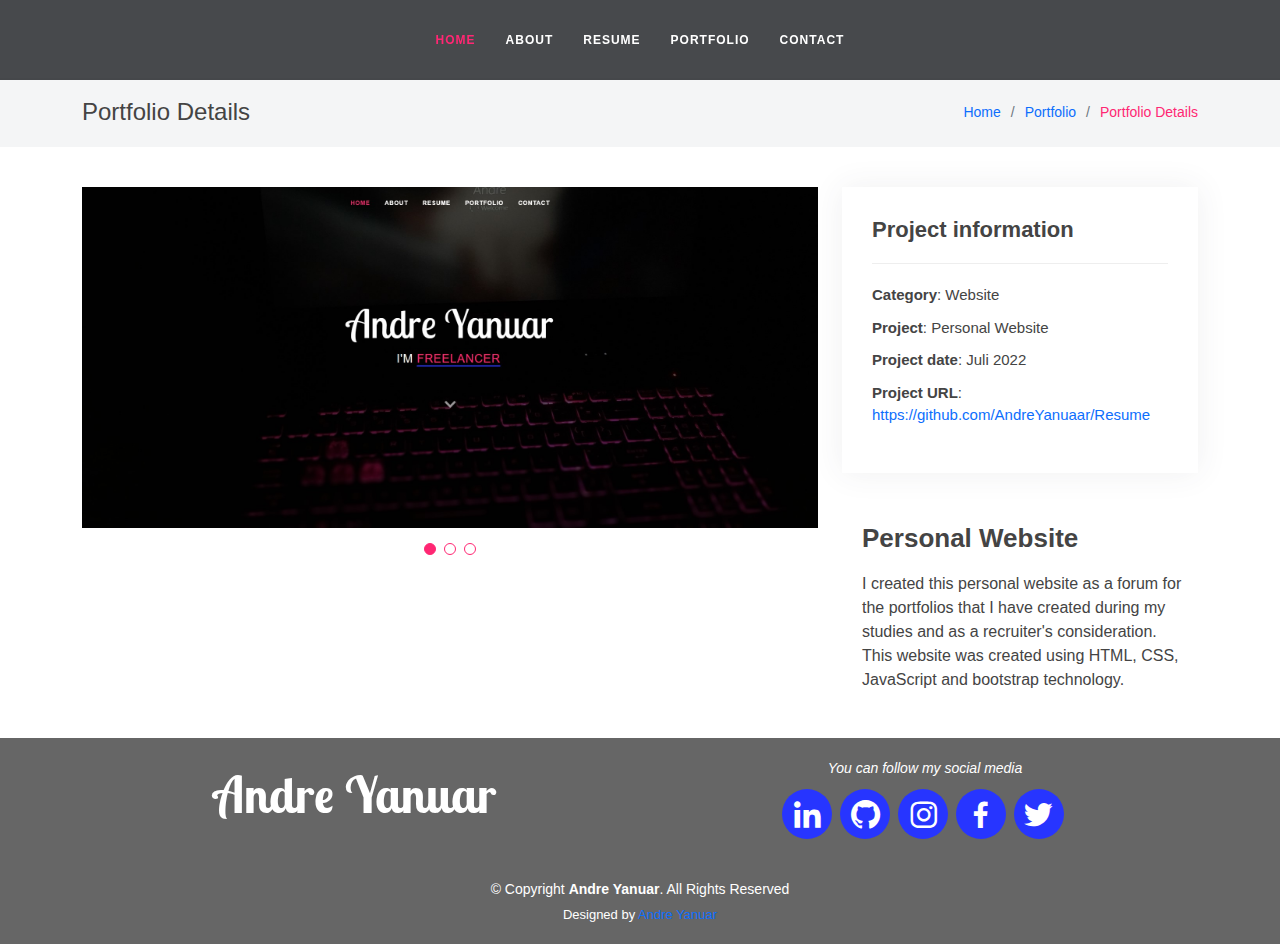
==== portfolio/portfolio-details-2.html @ 8bcd63e5 "first commit" ====
<!DOCTYPE html>
<html lang="en">
  <head>
    <meta charset="UTF-8" />
    <meta http-equiv="X-UA-Compatible" content="IE=edge" />
    <meta name="viewport" content="width=device-width, initial-scale=1.0" />
    <title>My Portfolio</title>

    <!-- Favicons -->
    <link href="../assets/img/favicon.png" rel="icon" />
    <link href="../assets/img/apple-touch-icon.png" rel="apple-touch-icon" />

    <!-- Google Fonts -->
    <link href="https://fonts.googleapis.com/css2?family=Lobster+Two&display=swap" rel="stylesheet" />

    <!-- Vendor CSS Files -->
    <link href="../assets/vendor/bootstrap/css/bootstrap.min.css" rel="stylesheet" />
    <link href="../assets/vendor/bootstrap-icons/bootstrap-icons.css" rel="stylesheet" />
    <link href="../assets/vendor/boxicons/css/boxicons.min.css" rel="stylesheet" />
    <link href="../assets/vendor/glightbox/css/glightbox.min.css" rel="stylesheet" />
    <link href="../assets/vendor/swiper/swiper-bundle.min.css" rel="stylesheet" />

    <!-- Template Main CSS File -->
    <link href="../assets/css/style.css" rel="stylesheet" />
  </head>

  <body>
    <!-- Header navbar -->
    <header id="header" class="fixed-top d-flex justify-content-center align-items-center">
      <nav id="navbar" class="navbar">
        <ul>
          <li><a class="nav-link scrollto active" href="../index.html#hero">Home</a></li>
          <li><a class="nav-link scrollto" href="../index.html#about">About</a></li>
          <li><a class="nav-link scrollto" href="../index.html#resume">Resume</a></li>
          <li><a class="nav-link scrollto" href="../index.html#portfolio">Portfolio</a></li>
          <li><a class="nav-link scrollto" href="../index.html#contact">Contact</a></li>
        </ul>
        <i class="bi bi-list mobile-nav-toggle"></i>
      </nav>
    </header>

    <main id="main">
      <!-- ======= Breadcrumbs Section ======= -->
      <section class="breadcrumbs">
        <div class="container">
          <div class="d-flex justify-content-between align-items-center">
            <h2>Portfolio Details</h2>
            <ol>
              <li><a href="../index.html">Home</a></li>
              <li><a href="../index.html#portfolio">Portfolio</a></li>
              <li>Portfolio Details</li>
            </ol>
          </div>
        </div>
      </section>
      <!-- Breadcrumbs Section -->

      <!-- ======= Portfolio Details Section ======= -->
      <section id="portfolio-details" class="portfolio-details">
        <div class="container">
          <div class="row gy-4">
            <div class="col-lg-8">
              <div class="portfolio-details-slider swiper">
                <div class="swiper-wrapper align-items-center">
                  <div class="swiper-slide">
                    <img src="portfolio-img/portfolio-4.jpg" alt="Encryption" />
                  </div>

                  <div class="swiper-slide">
                    <img src="portfolio-img/portfolio-5.jpg" alt="Decryption" />
                  </div>

                  <div class="swiper-slide">
                    <img src="portfolio-img/portfolio-6.jpg" alt="Source Code" />
                  </div>
                </div>
                <div class="swiper-pagination"></div>
              </div>
            </div>

            <div class="col-lg-4">
              <div class="portfolio-info">
                <h3>Project information</h3>
                <ul>
                  <li><strong>Category</strong>: Website</li>
                  <li><strong>Project</strong>: Personal Website</li>
                  <li><strong>Project date</strong>: Juli 2022</li>
                  <li><strong>Project URL</strong>: <a href="https://github.com/AndreYanuaar/Resume">https://github.com/AndreYanuaar/Resume</a></li>
                </ul>
              </div>
              <div class="portfolio-description">
                <h2>Personal Website</h2>
                <p>I created this personal website as a forum for the portfolios that I have created during my studies and as a recruiter's consideration. This website was created using HTML, CSS, JavaScript and bootstrap technology.</p>
              </div>
            </div>
          </div>
        </div>
      </section>
      <!-- End Portfolio Details Section -->
    </main>
    <!-- End #main -->

    <!-- Footer -->
    <footer id="footer">
      <div class="container">
        <div class="row">
          <div class="col-lg-6">
            <h3>Andre Yanuar</h3>
          </div>

          <div class="col-lg-6">
            <div class="social-links">
              <p>You can follow my social media</p>
              <a href="https://www.linkedin.com/in/andreyanuar/" class="linkedin"><i class="bx bxl-linkedin"></i></a>
              <a href="https://github.com/AndreYanuaar" class="github"><i class="bx bxl-github"></i></a>
              <a href="" class="instagram"><i class="bx bxl-instagram"></i></a>
              <a href="#" class="facebook"><i class="bx bxl-facebook"></i></a>
              <a href="#" class="twitter"><i class="bx bxl-twitter"></i></a>
            </div>
          </div>
        </div>
        <div class="copyright">
          &copy; Copyright <strong><span>Andre Yanuar</span></strong
          >. All Rights Reserved
        </div>
        <div class="credits">Designed by <a href="https://www.instagram.com/andreyanuaar/?hl=en">Andre Yanuar</a></div>
      </div>
    </footer>

    <!-- Javascript -->
    <a href="#" class="back-to-top d-flex align-items-center justify-content-center"><i class="bi bi-arrow-up-short"></i></a>

    <!-- Vendor JS Files -->
    <script src="../assets/vendor/bootstrap/js/bootstrap.bundle.min.js"></script>
    <script src="../assets/vendor/purecounter/purecounter.js"></script>
    <script src="../assets/vendor/php-email-form/validate.js"></script>
    <script src="../assets/vendor/waypoints/noframework.waypoints.js"></script>
    <script src="../assets/vendor/isotope-layout/isotope.pkgd.min.js"></script>
    <script src="../assets/vendor/glightbox/js/glightbox.min.js"></script>
    <script src="../assets/vendor/swiper/swiper-bundle.min.js"></script>
    <script src="../assets/vendor/typed.js/typed.min.js"></script>

    <!-- Template Main JS File -->
    <script src="../assets/js/main.js"></script>
  </body>
</html>
---- assets/css/style.css ----
/*--------------------------------------------------------------
# General
--------------------------------------------------------------*/
body {
  font-family: "Open Sans", sans-serif;
  color: #444444;
}

a {
  color: 2735ff;
  text-decoration: none;
}

a:hover {
  color: #ff2773;
  text-decoration: none;
}

h1,
h2,
h3,
h4,
h5,
h6 {
  font-family: "Raleway", sans-serif;
}

/*--------------------------------------------------------------
# Header
--------------------------------------------------------------*/
#header {
  z-index: 997;
  transition: all 0.5s;
  height: 80px;
  background: rgba(25, 28, 31, 0.8);
}
#header.header-transparent {
  background: transparent;
}
#header.header-scrolled {
  height: 60px;
  background: rgba(25, 28, 31, 0.8);
}

/*--------------------------------------------------------------
# Navigation Menu
--------------------------------------------------------------*/
/**
* Desktop Navigation 
*/
.navbar {
  padding: 0;
}
.navbar ul {
  margin: 0;
  padding: 0;
  display: flex;
  list-style: none;
  align-items: center;
}
.navbar li {
  position: relative;
}
.navbar a,
.navbar a:focus {
  display: flex;
  align-items: center;
  justify-content: space-between;
  padding: 10px 15px;
  color: #fff;
  white-space: nowrap;
  transition: 0.3s;
  font-size: 12px;
  font-family: "Raleway", sans-serif;
  text-transform: uppercase;
  font-weight: 600;
  letter-spacing: 1px;
}
.navbar a i,
.navbar a:focus i {
  font-size: 12px;
  line-height: 0;
  margin-left: 5px;
}
.navbar a:hover,
.navbar .active,
.navbar .active:focus,
.navbar li:hover > a {
  color: #ff2773;
}
@media (max-width: 1366px) {
  .navbar .dropdown .dropdown ul {
    left: -90%;
  }
  .navbar .dropdown .dropdown:hover > ul {
    left: -100%;
  }
}

/**
* Mobile Navigation 
*/
.mobile-nav-toggle {
  color: #fff;
  font-size: 28px;
  cursor: pointer;
  display: none;
  line-height: 0;
  transition: 0.5s;
}

@media (max-width: 991px) {
  .mobile-nav-toggle {
    display: block;
  }

  .navbar ul {
    display: none;
  }
}
.navbar-mobile {
  position: fixed;
  overflow: hidden;
  top: 0;
  right: 0;
  left: 0;
  bottom: 0;
  background: rgba(36, 41, 46, 0.9);
  transition: 0.3s;
  z-index: 999;
}
.navbar-mobile .mobile-nav-toggle {
  position: absolute;
  top: 15px;
  right: 15px;
}
.navbar-mobile ul {
  display: block;
  position: absolute;
  top: 55px;
  right: 15px;
  bottom: 15px;
  left: 15px;
  padding: 10px 0;
  border-radius: 10px;
  background-color: #fff;
  overflow-y: auto;
  transition: 0.3s;
}
.navbar-mobile a,
.navbar-mobile a:focus {
  padding: 10px 20px;
  font-size: 14px;
  color: #3b434a;
}
.navbar-mobile a:hover,
.navbar-mobile .active,
.navbar-mobile li:hover > a {
  color: #ff2773;
}
.navbar-mobile .getstarted,
.navbar-mobile .getstarted:focus {
  margin: 15px;
}

/*--------------------------------------------------------------
# Hero Section
--------------------------------------------------------------*/
#hero {
  width: 100%;
  height: 100vh;
  background: url("../img/hero-bg.jpg") bottom right;
  background-size: cover;
  position: relative;
}
#hero:before {
  content: "";
  background: rgba(0, 0, 0, 0.65);
  position: absolute;
  bottom: 0;
  top: 0;
  left: 0;
  right: 0;
}
#hero .hero-container {
  position: absolute;
  bottom: 0;
  top: 0;
  left: 0;
  right: 0;
  display: flex;
  justify-content: center;
  align-items: center;
  flex-direction: column;
  padding: 0 15px;
}
#hero h1 {
  margin: 0 0 10px 0;
  font-size: 80px;
  font-family: "Lobster Two", cursive;
  color: #fff;
}

#hero h2 {
  color: #eee;
  margin-bottom: 50px;
  font-size: 24px;
  font-weight: 500;
  letter-spacing: 1px;
  text-transform: uppercase;
}
#hero h2 span {
  color: #ff2773;
  margin-bottom: 50px;
  font-size: 24px;
  font-weight: 500;
  letter-spacing: 1px;
  text-transform: uppercase;
}
#hero .btn-scroll {
  transition: 0.4s;
  color: rgba(255, 255, 255, 0.6);
  animation: up-down 1s ease-in-out infinite alternate-reverse both;
}
#hero .btn-scroll i {
  font-size: 48px;
}
#hero .btn-scroll:hover {
  color: #ff2773;
}
@media (min-width: 1024px) {
  #hero {
    background-attachment: fixed;
  }
}
@media (max-width: 575px) {
  #hero h1 {
    font-size: 40px;
  }
  #hero h2 {
    text-align: center;
    margin-bottom: 30px;
  }
}

@-webkit-keyframes up-down {
  0% {
    transform: translateY(5px);
  }
  100% {
    transform: translateY(-5px);
  }
}

@keyframes up-down {
  0% {
    transform: translateY(5px);
  }
  100% {
    transform: translateY(-5px);
  }
}

/*--------------------------------------------------------------
# Sections General
--------------------------------------------------------------*/
section {
  padding: 20px 0;
}

.section-bg {
  background-color: white;
}

.section-title {
  text-align: center;
  padding-top: 5px;
  position: relative;
}
.section-title h2 {
  font-size: 41px;
  font-weight: 700;
  text-transform: uppercase;
  margin-bottom: 20px;
  padding-bottom: 0;
  color: #3b434a;
  position: relative;
  z-index: 2;
}
.section-title span {
  position: absolute;
  top: 30px;
  color: #ff2773;
  left: 0;
  right: 0;
  z-index: -1;
  font-weight: 700;
  font-size: 42px;
  text-transform: uppercase;
  line-height: 0;
}
.section-title p {
  margin-bottom: 0;
  position: relative;
  z-index: 2;
}

/*--------------------------------------------------------------
# Breadcrumbs
--------------------------------------------------------------*/
.breadcrumbs {
  padding: 20px 0;
  background-color: #f4f5f6;
  min-height: 40px;
  margin-top: 78px;
}
@media (max-width: 992px) {
  .breadcrumbs {
    margin-top: 60px;
  }
}
.breadcrumbs h2 {
  font-size: 24px;
  font-weight: 300;
  margin: 0;
}
@media (max-width: 992px) {
  .breadcrumbs h2 {
    margin: 0 0 10px 0;
  }
}
.breadcrumbs ol {
  display: flex;
  flex-wrap: wrap;
  list-style: none;
  padding: 0;
  margin: 0;
  font-size: 14px;
}
.breadcrumbs ol li + li {
  padding-left: 10px;
  color: #ff2773;
}
.breadcrumbs ol li + li::before {
  display: inline-block;
  padding-right: 10px;
  color: #6c757d;
  content: "/";
}
@media (max-width: 768px) {
  .breadcrumbs .d-flex {
    display: block !important;
  }
  .breadcrumbs ol {
    display: block;
  }
  .breadcrumbs ol li {
    display: inline-block;
  }
}

/*--------------------------------------------------------------
# About Me
--------------------------------------------------------------*/
.about .content h3 {
  font-weight: 700;
  font-size: 26px;
  color: #3b434a;
  text-transform: uppercase;
}
.about .content ul {
  list-style: none;
  padding: 0;
}
.about .content ul li {
  margin-bottom: 20px;
  display: flex;
  align-items: center;
}
.about .content ul strong {
  margin-right: 10px;
}
.about .content ul i {
  font-size: 16px;
  margin-right: 5px;
  color: #ff2773;
  line-height: 0;
}
.about .content p:last-child {
  margin-bottom: 0;
}
.about .content .count-box {
  width: 100%;
}
.about .content .count-box i {
  display: block;
  font-size: 36px;
  color: #ffb727;
  float: left;
  line-height: 0;
}
.about .content .count-box span {
  font-size: 36px;
  line-height: 30px;
  display: block;
  font-weight: 700;
  color: #3b434a;
  margin-left: 50px;
}
.about .content .count-box p {
  padding: 15px 0 0 0;
  margin: 0 0 0 50px;
  font-family: "Raleway", sans-serif;
  font-size: 14px;
  color: #5d6a75;
}
.about .content .count-box a {
  font-weight: 600;
  display: block;
  margin-top: 20px;
  color: #5d6a75;
  font-size: 15px;
  font-family: "Satisfy", serif;
  transition: ease-in-out 0.3s;
}
.about .content .count-box a:hover {
  color: #82909c;
}
.about .image {
  background: url("../img/me.jpg") center center no-repeat;
  background-size: cover;
  min-height: 500px;
}
.about .skills-content {
  margin-top: 30px;
}
.about .skills-content .progress {
  height: 60px;
  display: block;
  background: none;
  border-radius: 0;
}
.about .skills-content .progress .skill {
  padding: 10px 0;
  margin: 0 0 6px 0;
  text-transform: uppercase;
  display: block;
  font-weight: 700;
  font-family: "Raleway", sans-serif;
  color: #3b434a;
}
.about .skills-content .progress .skill .val {
  float: right;
  font-style: normal;
}
.about .skills-content .progress-bar-wrap {
  background: #0066ff;
}
.about .skills-content .progress-bar {
  width: 1px;
  height: 10px;
  transition: 0.9s;
  background-color: #ff2773;
}

/*--------------------------------------------------------------
# My Resume
--------------------------------------------------------------*/
.resume .resume-title {
  font-size: 26px;
  font-weight: 700;
  margin-top: 20px;
  margin-bottom: 20px;
  color: #3b434a;
}
.resume .resume-item {
  padding: 0 0 20px 20px;
  margin-top: -2px;
  border-left: 2px solid #82909c;
  position: relative;
}
.resume .resume-item h4 {
  line-height: 18px;
  font-size: 16px;
  font-weight: 700;
  text-transform: uppercase;
  color: #ff2773;
  margin-bottom: 10px;
}
.resume .resume-item h5 {
  font-size: 16px;
  background: #eef0f2;
  padding: 5px 15px;
  display: inline-block;
  font-weight: 600;
  margin-bottom: 10px;
}
.resume .resume-item ul {
  padding-left: 20px;
}
.resume .resume-item ul li {
  padding-bottom: 10px;
}
.resume .resume-item:last-child {
  padding-bottom: 0;
}

/*--------------------------------------------------------------
# My Portfolio
--------------------------------------------------------------*/
.portfolio #portfolio-flters {
  list-style: none;
  margin-bottom: 20px;
}
.portfolio #portfolio-flters li {
  cursor: pointer;
  display: inline-block;
  margin: 0 10px 10px 10px;
  font-size: 15px;
  font-weight: 600;
  line-height: 1;
  padding: 7px 10px;
  text-transform: uppercase;
  color: #444444;
  transition: all 0.3s ease-in-out;
  border: 2px solid #fff;
}
.portfolio #portfolio-flters li:hover,
.portfolio #portfolio-flters li.filter-active {
  color: #ff2773;
  border-color: #ff2773;
}
.portfolio .portfolio-item {
  margin-bottom: 30px;
}
.portfolio .portfolio-item .portfolio-img {
  overflow: hidden;
}
.portfolio .portfolio-item .portfolio-img img {
  transition: all 0.8s ease-in-out;
}
.portfolio .portfolio-item .portfolio-info {
  opacity: 0;
  position: absolute;
  left: 15px;
  bottom: 0;
  z-index: 3;
  right: 15px;
  transition: all ease-in-out 0.3s;
  background: rgba(8, 28, 251, 0.5);
  padding: 10px 15px;
}
.portfolio .portfolio-item .portfolio-info h4 {
  font-size: 18px;
  color: #fff;
  font-weight: 600;
  color: #fff;
  margin-bottom: 0px;
}
.portfolio .portfolio-item .portfolio-info p {
  color: rgba(255, 255, 255, 0.8);
  font-size: 12px;
  margin-bottom: 0;
}
.portfolio .portfolio-item .portfolio-info .preview-link,
.portfolio .portfolio-item .portfolio-info .details-link {
  position: absolute;
  right: 40px;
  font-size: 24px;
  top: calc(50% - 18px);
  color: #fff;
  transition: 0.3s;
}
.portfolio .portfolio-item .portfolio-info .preview-link:hover,
.portfolio .portfolio-item .portfolio-info .details-link:hover {
  color: #ff2773;
}
.portfolio .portfolio-item .portfolio-info .details-link {
  right: 10px;
}
.portfolio .portfolio-item:hover .portfolio-img img {
  transform: scale(1.2);
}
.portfolio .portfolio-item:hover .portfolio-info {
  opacity: 1;
}

/*--------------------------------------------------------------
# Portfolio Details
--------------------------------------------------------------*/
.portfolio-details {
  padding-top: 40px;
}
.portfolio-details .portfolio-details-slider img {
  width: 100%;
}
.portfolio-details .portfolio-details-slider .swiper-pagination {
  margin-top: 20px;
  position: relative;
}
.portfolio-details .portfolio-details-slider .swiper-pagination .swiper-pagination-bullet {
  width: 12px;
  height: 12px;
  background-color: #fff;
  opacity: 1;
  border: 1px solid #ff2773;
}
.portfolio-details .portfolio-details-slider .swiper-pagination .swiper-pagination-bullet-active {
  background-color: #ff2773;
}
.portfolio-details .portfolio-info {
  padding: 30px;
  box-shadow: 0px 0 30px rgba(59, 67, 74, 0.08);
}
.portfolio-details .portfolio-info h3 {
  font-size: 22px;
  font-weight: 700;
  margin-bottom: 20px;
  padding-bottom: 20px;
  border-bottom: 1px solid #eee;
}
.portfolio-details .portfolio-info ul {
  list-style: none;
  padding: 0;
  font-size: 15px;
}
.portfolio-details .portfolio-info ul li + li {
  margin-top: 10px;
}
.portfolio-details .portfolio-description {
  padding-top: 30px;
}
.portfolio-details .portfolio-description h2 {
  font-size: 26px;
  font-weight: 700;
  padding-left: 20px;
  padding-top: 20px;
}
.portfolio-details .portfolio-description p {
  padding: 10px;
  padding-left: 20px;
}

/*--------------------------------------------------------------
# Contact Me
--------------------------------------------------------------*/
.contact .info-box {
  color: #444444;
  text-align: center;
  box-shadow: 0 0 30px rgba(214, 215, 216, 0.6);
  padding: 20px 0 30px 0;
}
.contact .info-box i.bx {
  font-size: 24px;
  color: #ff2773;
  border-radius: 50%;
  padding: 15px;
  background: #fefcfc;
}
.contact .info-box h3 {
  font-size: 20px;
  color: #777777;
  font-weight: 700;
  margin: 10px 0;
}
.contact .info-box p {
  padding-right: 10px;
  padding-left: 10px;
  line-height: 24px;
  font-size: 14px;
  margin-bottom: 0;
}
.contact .social-links {
  margin-top: 15px;
  display: flex;
  justify-content: center;
}
.contact .social-links a {
  font-size: 18px;
  display: inline-block;
  color: #687683;
  line-height: 1;
  margin: 0 8px;
  transition: 0.3s;
  padding: 14px;
  border-radius: 50px;
  border: 1px solid #dde1e4;
}
.contact .social-links a:hover {
  color: #fff;
  border-color: #ffb727;
  background: #ffb727;
}
.contact .php-email-form {
  box-shadow: 0 0 30px rgba(214, 215, 216, 0.6);
  padding: 27px;
}
.contact .php-email-form .validate {
  display: none;
  color: red;
  margin: 0 0 15px 0;
  font-weight: 400;
  font-size: 13px;
}
.contact .php-email-form .error-message {
  display: none;
  color: #fff;
  background: #ed3c0d;
  text-align: left;
  padding: 15px;
  font-weight: 600;
}
.contact .php-email-form .error-message br + br {
  margin-top: 25px;
}
.contact .php-email-form .sent-message {
  display: none;
  color: #fff;
  background: #18d26e;
  text-align: center;
  padding: 15px;
  font-weight: 600;
}
.contact .php-email-form .loading {
  display: none;
  background: #fff;
  text-align: center;
  padding: 15px;
}
.contact .php-email-form .loading:before {
  content: "";
  display: inline-block;
  border-radius: 50%;
  width: 24px;
  height: 24px;
  margin: 0 10px -6px 0;
  border: 3px solid #18d26e;
  border-top-color: #eee;
  -webkit-animation: animate-loading 1s linear infinite;
  animation: animate-loading 1s linear infinite;
}
.contact .php-email-form input,
.contact .php-email-form textarea {
  border-radius: 0;
  box-shadow: none;
  font-size: 14px;
}
.contact .php-email-form input::focus,
.contact .php-email-form textarea::focus {
  background-color: #ff2773;
}
.contact .php-email-form input {
  padding: 10px 15px;
}
.contact .php-email-form textarea {
  padding: 12px 15px;
}
.contact .php-email-form button[type="submit"] {
  background: #ff2773;
  border: 0;
  padding: 10px 24px;
  color: #fff;
  transition: 0.4s;
  border-radius: 5px;
}
.contact .php-email-form button[type="submit"]:hover {
  background: #2735ff;
}
@-webkit-keyframes animate-loading {
  0% {
    transform: rotate(0deg);
  }
  100% {
    transform: rotate(360deg);
  }
}
@keyframes animate-loading {
  0% {
    transform: rotate(0deg);
  }
  100% {
    transform: rotate(360deg);
  }
}

/*--------------------------------------------------------------
# Footer
--------------------------------------------------------------*/
#footer {
  background: url("../img/hero-bg.jpg") bottom center no-repeat;
  background-size: cover;
  color: #fff;
  font-size: 14px;
  text-align: center;
  padding: 20px 0;
  position: relative;
}
#footer::before {
  content: "";
  position: absolute;
  left: 0;
  right: 0;
  top: 0;
  bottom: 0;
  background: rgba(0, 0, 0, 0.6);
}
#footer .container {
  position: relative;
}
#footer h3 {
  font-size: 50px;
  font-weight: 700;
  color: #fff;
  position: relative;
  font-family: "Lobster Two", cursive;
  padding-top: 7px;
  margin: 0 0 15px 0;
}
#footer p {
  font-size: 15;
  font-style: italic;
  padding: 0;
  margin: 0 0 10px 0;
}
#footer .social-links {
  margin: 0 0 40px 0;
}
#footer .social-links a {
  font-size: 35px;
  display: inline-block;
  background: #2735ff;
  color: #fff;
  line-height: 1;
  padding: 8px 0;
  margin-right: 4px;
  border-radius: 50%;
  text-align: center;
  width: 50px;
  height: 50px;
  transition: 0.3s;
}
#footer .social-links a:hover {
  background: #ff2773;
  color: #fff;
  text-decoration: none;
}
#footer .copyright {
  margin: 0 0 5px 0;
}
#footer .credits {
  font-size: 13px;
  color: 2735ff;
}

/*--------------------------------------------------------------
# Back to top button
--------------------------------------------------------------*/
.back-to-top {
  position: fixed;
  visibility: hidden;
  opacity: 0;
  right: 15px;
  bottom: 15px;
  z-index: 996;
  background: #3527ff;
  width: 40px;
  height: 40px;
  border-radius: 4px;
  transition: all 0.4s;
}
.back-to-top i {
  font-size: 28px;
  color: #fff;
  line-height: 0;
}
.back-to-top:hover {
  background: #ff2773;
  color: #fff;
}
.back-to-top.active {
  visibility: visible;
  opacity: 1;
}
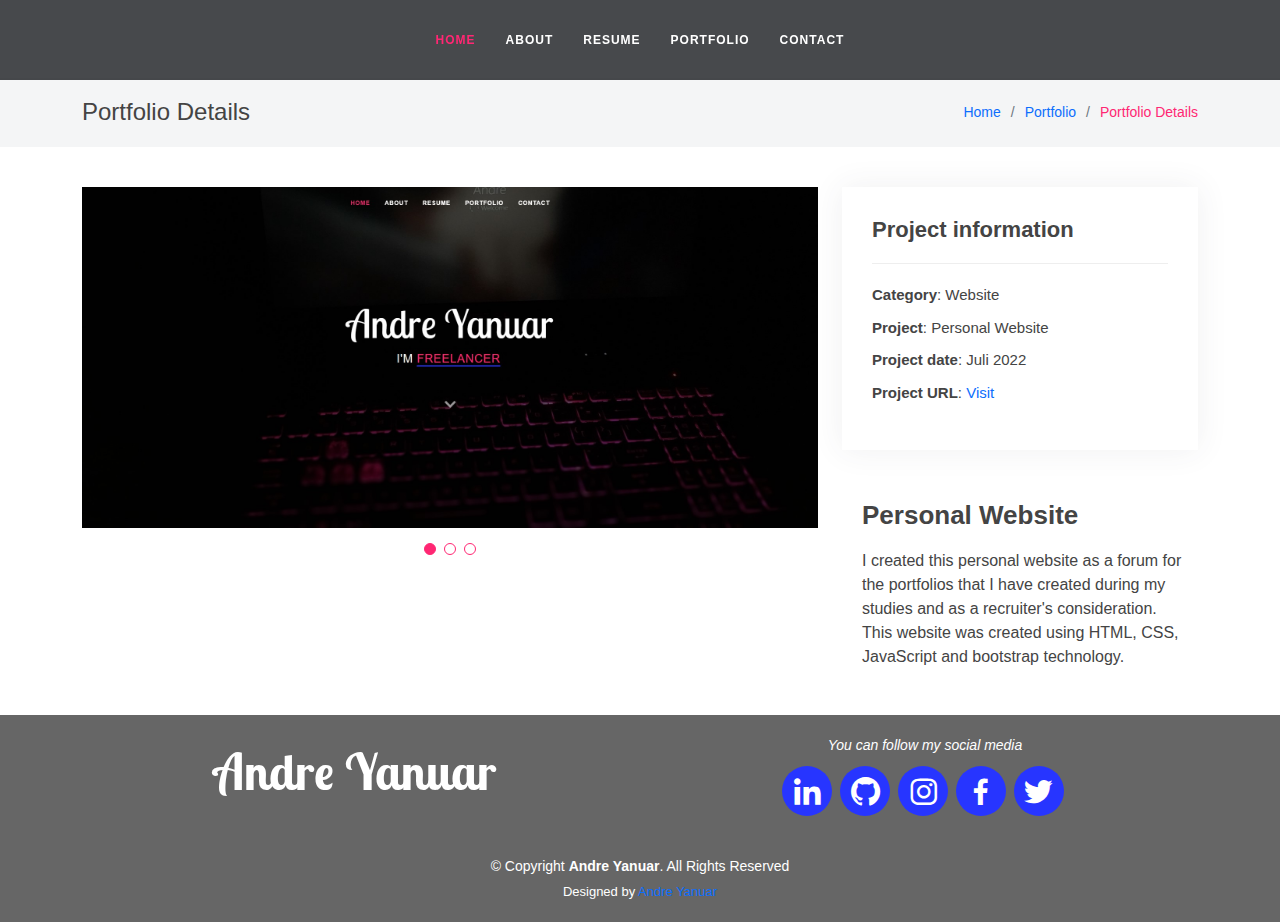
==== commit 3e959c5e: "add Link" ====
--- a/portfolio/portfolio-details-2.html
+++ b/portfolio/portfolio-details-2.html
@@ -85,7 +85,7 @@
                   <li><strong>Category</strong>: Website</li>
                   <li><strong>Project</strong>: Personal Website</li>
                   <li><strong>Project date</strong>: Juli 2022</li>
-                  <li><strong>Project URL</strong>: <a href="https://github.com/AndreYanuaar/Resume">https://github.com/AndreYanuaar/Resume</a></li>
+                  <li><strong>Project URL</strong>: <a href="https://github.com/andreyanuaar/andreyanuaar.github.io">Visit</a></li>
                 </ul>
               </div>
               <div class="portfolio-description">
@@ -113,9 +113,9 @@
               <p>You can follow my social media</p>
               <a href="https://www.linkedin.com/in/andreyanuar/" class="linkedin"><i class="bx bxl-linkedin"></i></a>
               <a href="https://github.com/AndreYanuaar" class="github"><i class="bx bxl-github"></i></a>
-              <a href="" class="instagram"><i class="bx bxl-instagram"></i></a>
-              <a href="#" class="facebook"><i class="bx bxl-facebook"></i></a>
-              <a href="#" class="twitter"><i class="bx bxl-twitter"></i></a>
+              <a href="https://www.instagram.com/andreyanuaar/?hl=en" class="instagram"><i class="bx bxl-instagram"></i></a>
+              <a href="https://web.facebook.com/andreyanuaar" class="facebook"><i class="bx bxl-facebook"></i></a>
+              <a href="https://twitter.com/andreyanuaar" class="twitter"><i class="bx bxl-twitter"></i></a>
             </div>
           </div>
         </div>
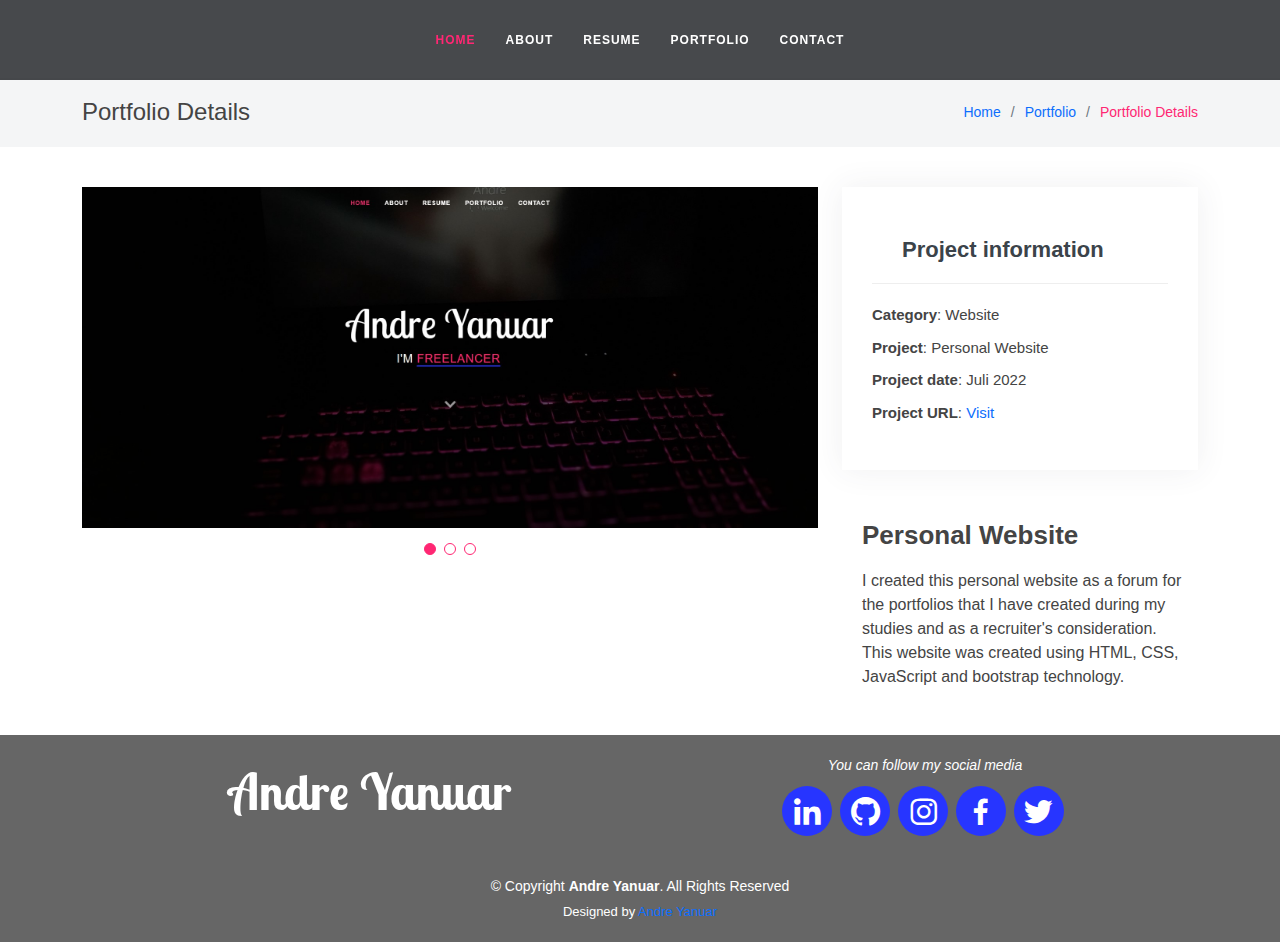
==== commit 23e1fc56: "edit" ====
--- a/portfolio/portfolio-details-2.html
+++ b/portfolio/portfolio-details-2.html
@@ -5,10 +5,6 @@
     <meta http-equiv="X-UA-Compatible" content="IE=edge" />
     <meta name="viewport" content="width=device-width, initial-scale=1.0" />
     <title>My Portfolio</title>
-
-    <!-- Favicons -->
-    <link href="../assets/img/favicon.png" rel="icon" />
-    <link href="../assets/img/apple-touch-icon.png" rel="apple-touch-icon" />
 
     <!-- Google Fonts -->
     <link href="https://fonts.googleapis.com/css2?family=Lobster+Two&display=swap" rel="stylesheet" />
@@ -132,8 +128,6 @@
 
     <!-- Vendor JS Files -->
     <script src="../assets/vendor/bootstrap/js/bootstrap.bundle.min.js"></script>
-    <script src="../assets/vendor/purecounter/purecounter.js"></script>
-    <script src="../assets/vendor/php-email-form/validate.js"></script>
     <script src="../assets/vendor/waypoints/noframework.waypoints.js"></script>
     <script src="../assets/vendor/isotope-layout/isotope.pkgd.min.js"></script>
     <script src="../assets/vendor/glightbox/js/glightbox.min.js"></script>
--- a/assets/css/style.css
+++ b/assets/css/style.css
@@ -386,83 +386,32 @@
   color: #ff2773;
   line-height: 0;
 }
-.about .content p:last-child {
-  margin-bottom: 0;
-}
-.about .content .count-box {
-  width: 100%;
-}
-.about .content .count-box i {
-  display: block;
-  font-size: 36px;
-  color: #ffb727;
-  float: left;
-  line-height: 0;
-}
-.about .content .count-box span {
-  font-size: 36px;
-  line-height: 30px;
-  display: block;
-  font-weight: 700;
-  color: #3b434a;
-  margin-left: 50px;
-}
-.about .content .count-box p {
-  padding: 15px 0 0 0;
-  margin: 0 0 0 50px;
-  font-family: "Raleway", sans-serif;
-  font-size: 14px;
-  color: #5d6a75;
-}
-.about .content .count-box a {
-  font-weight: 600;
-  display: block;
-  margin-top: 20px;
-  color: #5d6a75;
-  font-size: 15px;
-  font-family: "Satisfy", serif;
-  transition: ease-in-out 0.3s;
-}
-.about .content .count-box a:hover {
-  color: #82909c;
-}
+
 .about .image {
   background: url("../img/me.jpg") center center no-repeat;
   background-size: cover;
   min-height: 500px;
 }
-.about .skills-content {
-  margin-top: 30px;
-}
-.about .skills-content .progress {
-  height: 60px;
-  display: block;
-  background: none;
-  border-radius: 0;
-}
-.about .skills-content .progress .skill {
-  padding: 10px 0;
-  margin: 0 0 6px 0;
-  text-transform: uppercase;
-  display: block;
-  font-weight: 700;
-  font-family: "Raleway", sans-serif;
+h3 {
+  font-size: 26px;
+  font-weight: 700;
+  margin-top: 20px;
+  margin-bottom: 20px;
   color: #3b434a;
-}
-.about .skills-content .progress .skill .val {
-  float: right;
-  font-style: normal;
-}
-.about .skills-content .progress-bar-wrap {
-  background: #0066ff;
-}
-.about .skills-content .progress-bar {
-  width: 1px;
-  height: 10px;
-  transition: 0.9s;
-  background-color: #ff2773;
-}
-
+  padding-left: 30px;
+}
+.card {
+  border: #dde1e4;
+}
+@media (max-width: 767.98px) {
+  .card {
+    width: 100px;
+  }
+  .row-cols-1 > * {
+    flex: 0 0;
+    width: 100%;
+  }
+}
 /*--------------------------------------------------------------
 # My Resume
 --------------------------------------------------------------*/
